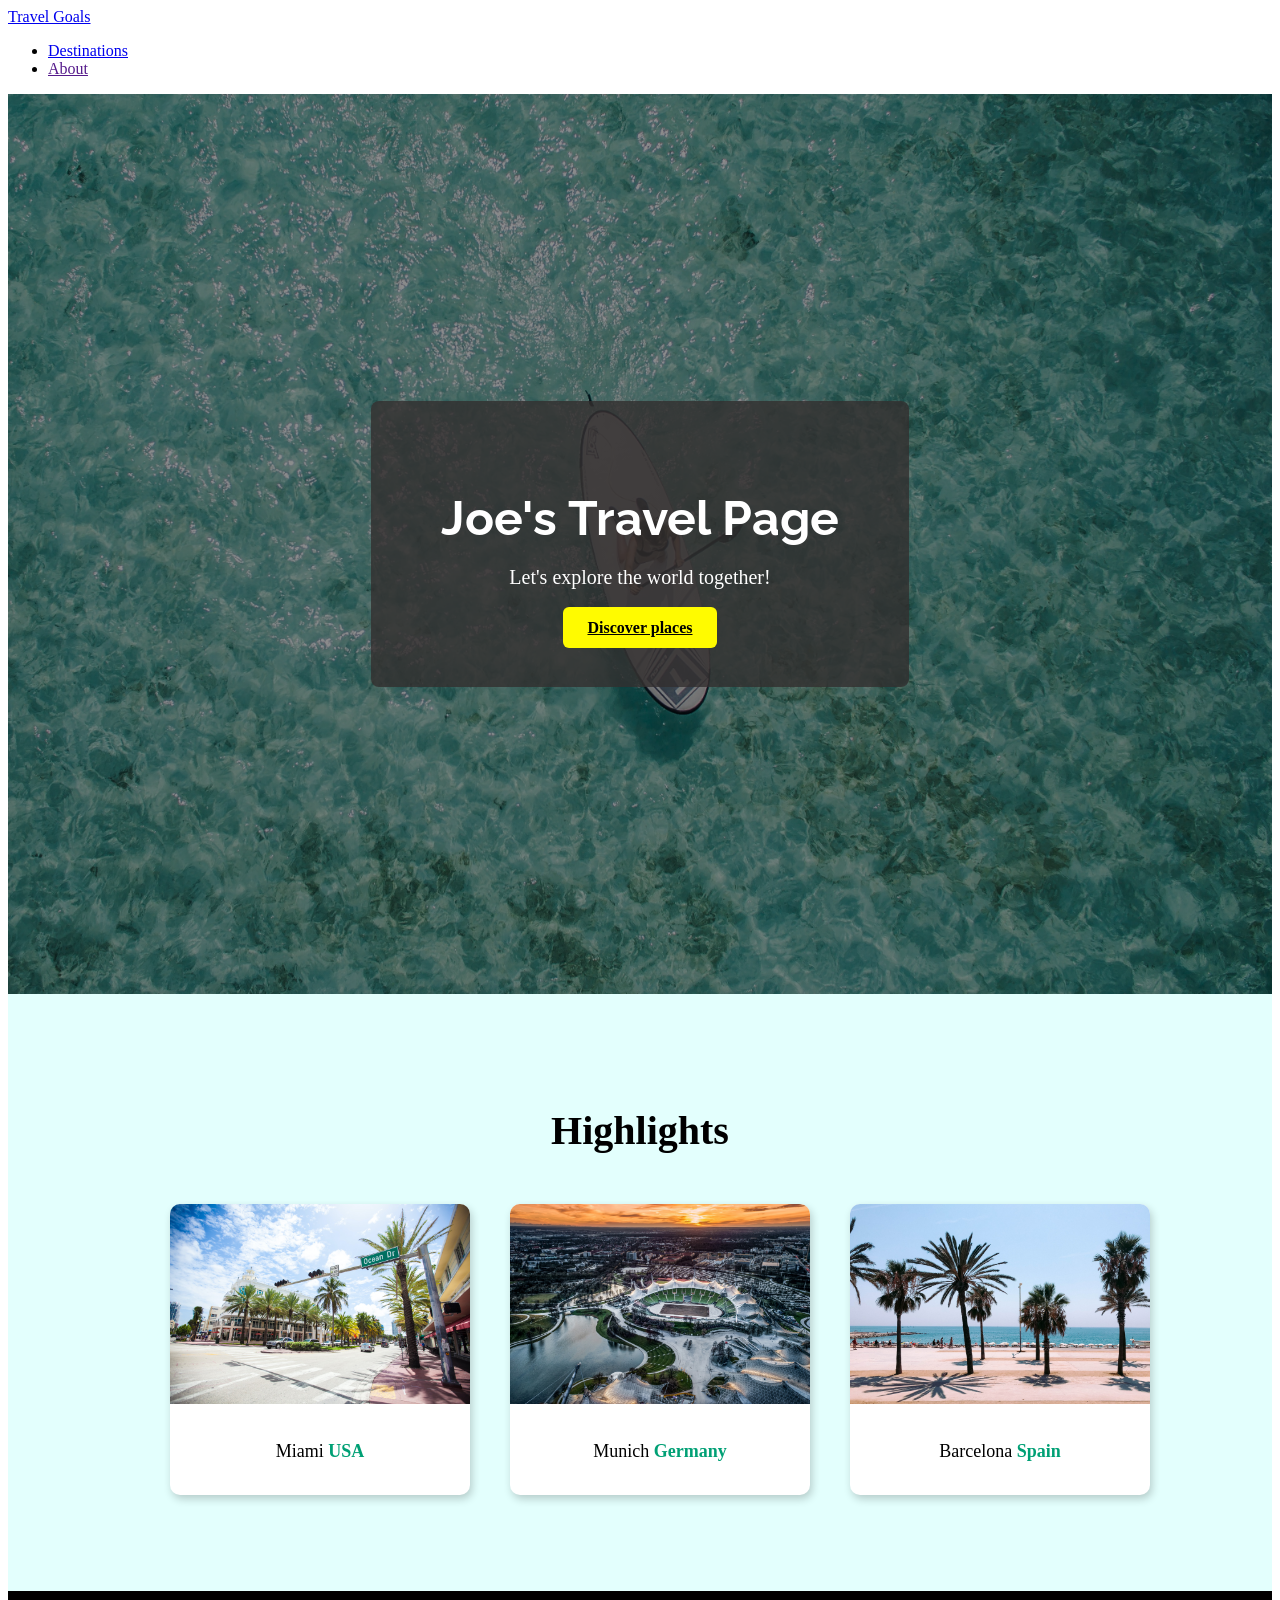
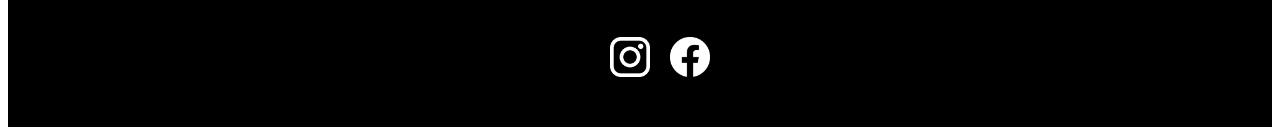
==== TH2/baitap2/index.html @ 8263284f "Initial commit" ====
<!DOCTYPE html>
<html lang="en">
  <head>
    <meta charset="UTF-8" />
    <link
      href="https://fonts.googleapis.com/css2?family=Raleway:wght@700&family=Oleo+Script:wght@700&family=Quicksand:wght@300;500&display=swap"
      rel="stylesheet"
    />
    <link rel="stylesheet" href="shared.css" />
    <link rel="stylesheet" href="styles.css" />
    <title>Travel Goals</title>
  </head>
  <body>
    <header>
      <div id="page-logo">
        <a href="/index.html">Travel Goals</a>
      </div>
      <nav>
        <ul>
          <li><a href="/places.html">Destinations</a></li>
          <li><a href="">About</a></li>
        </ul>
      </nav>
    </header>
    <main>
      <section id="hero">
        <div id="hero-content">
          <h1>Joe's Travel Page</h1>
          <p>Let's explore the world together!</p>
          <a href="/places.html">Discover places</a>
        </div>
      </section>
      <section id="highlights">
        <h2>Highlights</h2>
        <ul id="destinations">
          <li class="destination">
            <img
              src="images/places/miami.jpg"
              alt="Miami streets on sunny day"
            />
            <p>Miami <strong>USA</strong></p>
          </li>
          <li class="destination">
            <img
              src="images/places/munich.jpg"
              alt="Munich stadium in winter"
            />
            <p>Munich <strong>Germany</strong></p>
          </li>
          <li class="destination">
            <img
              src="images/places/barcelona.jpg"
              alt="Palm beach in Barcelona"
            />
            <p>Barcelona <strong>Spain</strong></p>
          </li>
        </ul>
      </section>
    </main>
    <footer>
      <ul>
        <li>
          <a href="https://www.instagram.com">
            <img src="images/icons/insta.png" alt="Instagram logo"
          /></a>
        </li>
        <li>
          <a href="https://www.facebook.com">
            <img src="images/icons/facebook.png" alt="Facebook logo"
          /></a>
        </li>
      </ul>
    </footer>
  </body>
</html>
---- TH2/baitap2/styles.css ----
/* HERO SECTION */
#hero {
  height: 100vh;
  background-image: linear-gradient(
      rgba(0, 0, 0, 0.45),
      rgba(0, 0, 0, 0.45)
    ),
    url("images/ocean.jpg");
  background-position: center;
  background-size: cover;

  display: flex;
  justify-content: center;
  align-items: center;
}

#hero-content {
  background-color: rgba(51, 47, 47, 0.8);
  padding: 50px 70px;
  text-align: center;
  border-radius: 8px;
}

#hero-content h1 {
  font-family: "Raleway", sans-serif;
  font-size: 48px;
  color: white;
  margin-bottom: 10px;
}

#hero-content p {
  font-size: 20px;
  color: white;
  margin-bottom: 30px;
}

#hero-content a {
  background-color: rgb(255, 251, 0);
  padding: 12px 24px;
  border-radius: 6px;
  color: black;
  font-weight: bold;
}

#hero-content a:hover {
  background-color: rgb(255, 238, 0);
}

/* HIGHLIGHTS */
#highlights {
  background: rgb(227, 255, 253);
  padding: 80px 0;
}

#highlights h2 {
  text-align: center;
  font-size: 40px;
  margin-bottom: 50px;
}

#destinations {
  display: flex;
  justify-content: center;
  gap: 40px;
}

.destination {
  background: white;
  border-radius: 10px;
  overflow: hidden;
  width: 300px;
  box-shadow: 2px 4px 8px rgba(0, 0, 0, 0.2);
}

.destination img {
  width: 100%;
  height: 200px;
  object-fit: cover;
}

.destination p {
  text-align: center;
  padding: 15px;
  font-size: 18px;
}

.destination strong {
  color: rgb(0, 160, 117);
}

/* FOOTER */
footer {
  background: black;
  padding: 30px;
}

footer ul {
  display: flex;
  justify-content: center;
  gap: 20px;
}

footer img {
  width: 40px;
  height: 40px;
}
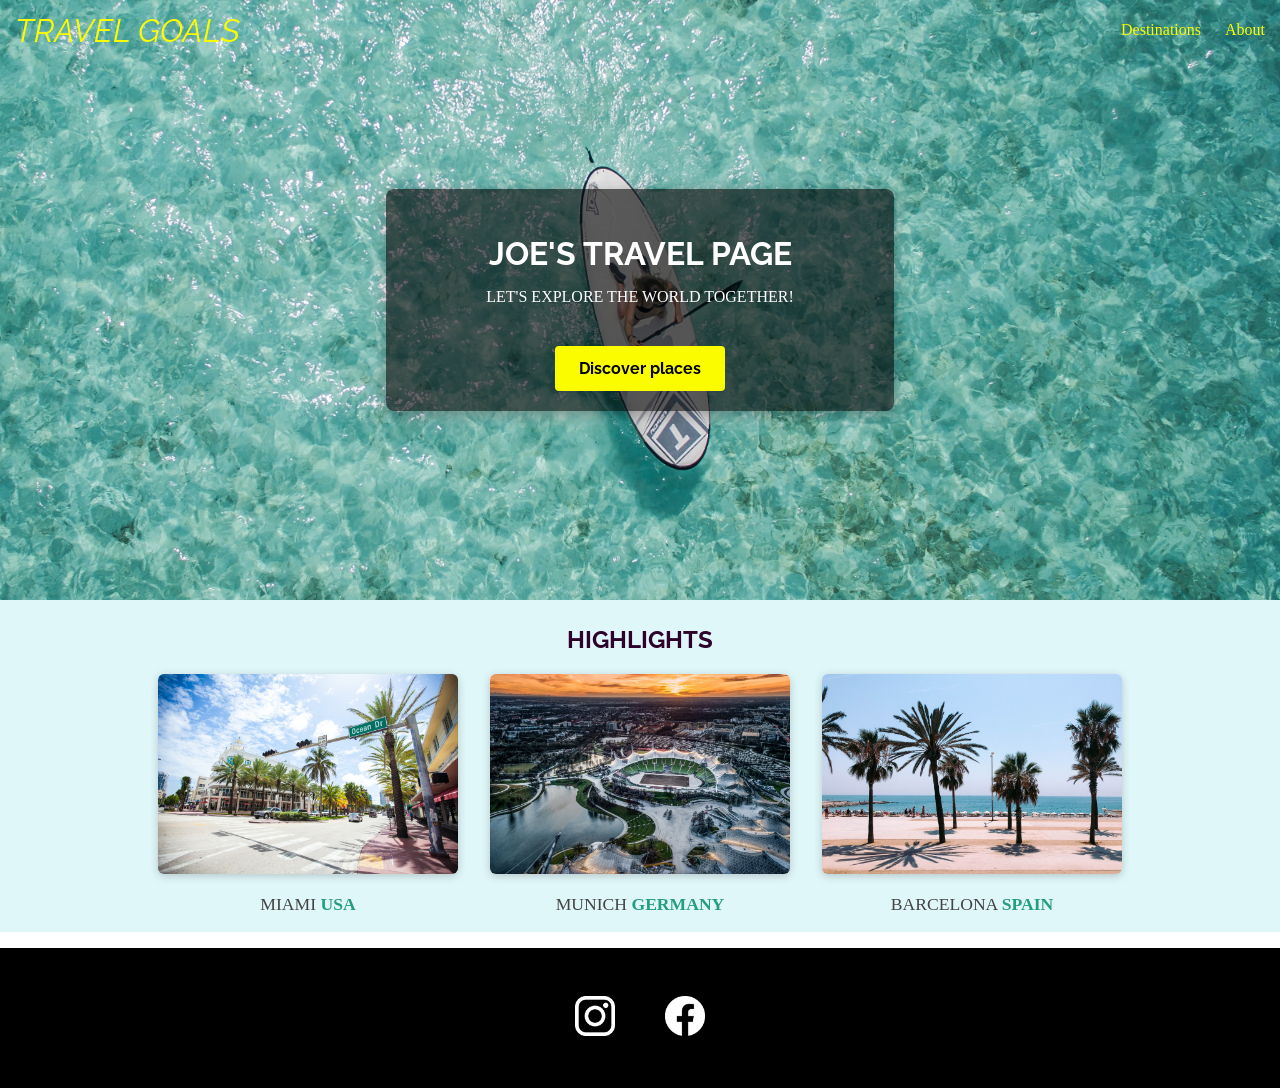
==== commit cd7ce8ba: "Initial commit" ====
--- a/TH2/baitap2/index.html
+++ b/TH2/baitap2/index.html
@@ -1,75 +1,64 @@
 <!DOCTYPE html>
 <html lang="en">
-  <head>
+
+<head>
     <meta charset="UTF-8" />
-    <link
-      href="https://fonts.googleapis.com/css2?family=Raleway:wght@700&family=Oleo+Script:wght@700&family=Quicksand:wght@300;500&display=swap"
-      rel="stylesheet"
-    />
+    <link href="https://fonts.googleapis.com/css2?family=Raleway:wght@700&family=Oleo+Script:wght@700&family=Quicksand:wght@300;500&display=swap"rel="stylesheet"/>
     <link rel="stylesheet" href="shared.css" />
     <link rel="stylesheet" href="styles.css" />
     <title>Travel Goals</title>
-  </head>
-  <body>
+</head>
+
+<body>
     <header>
-      <div id="page-logo">
-        <a href="/index.html">Travel Goals</a>
-      </div>
-      <nav>
-        <ul>
-          <li><a href="/places.html">Destinations</a></li>
-          <li><a href="">About</a></li>
-        </ul>
-      </nav>
+        <div id="page-logo">
+            <a href="/index.html">Travel Goals</a>
+        </div>
+        <nav>
+            <ul>
+                <li><a href="/places.html">Destinations</a></li>
+                <li><a href="">About</a></li>
+            </ul>
+        </nav>
     </header>
     <main>
-      <section id="hero">
-        <div id="hero-content">
-          <h1>Joe's Travel Page</h1>
-          <p>Let's explore the world together!</p>
-          <a href="/places.html">Discover places</a>
-        </div>
-      </section>
-      <section id="highlights">
-        <h2>Highlights</h2>
-        <ul id="destinations">
-          <li class="destination">
-            <img
-              src="images/places/miami.jpg"
-              alt="Miami streets on sunny day"
-            />
-            <p>Miami <strong>USA</strong></p>
-          </li>
-          <li class="destination">
-            <img
-              src="images/places/munich.jpg"
-              alt="Munich stadium in winter"
-            />
-            <p>Munich <strong>Germany</strong></p>
-          </li>
-          <li class="destination">
-            <img
-              src="images/places/barcelona.jpg"
-              alt="Palm beach in Barcelona"
-            />
-            <p>Barcelona <strong>Spain</strong></p>
-          </li>
-        </ul>
-      </section>
+        <section id="hero">
+            <div id="hero-content">
+                <h1>Joe's Travel Page</h1>
+                <p>Let's explore the world together!</p>
+                <a href="/places.html">Discover places</a>
+            </div>
+        </section>
+        <section id="highlights">
+            <h2>Highlights</h2>
+            <ul id="destinations">
+                <li class="destination">
+                    <img src="images/places/miami.jpg" alt="Miami streets on sunny day" />
+                    <p>Miami <strong>USA</strong></p>
+                </li>
+                <li class="destination">
+                    <img src="images/places/munich.jpg" alt="Munich stadium in winter" />
+                    <p>Munich <strong>Germany</strong></p>
+                </li>
+                <li class="destination">
+                    <img src="images/places/barcelona.jpg" alt="Palm beach in Barcelona" />
+                    <p>Barcelona <strong>Spain</strong></p>
+                </li>
+            </ul>
+        </section>
     </main>
     <footer>
-      <ul>
-        <li>
-          <a href="https://www.instagram.com">
-            <img src="images/icons/insta.png" alt="Instagram logo"
-          /></a>
-        </li>
-        <li>
-          <a href="https://www.facebook.com">
-            <img src="images/icons/facebook.png" alt="Facebook logo"
-          /></a>
-        </li>
-      </ul>
+        <ul>
+            <li>
+                <a href="https://www.instagram.com">
+                    <img src="images/icons/insta.png" alt="Instagram logo" /></a>
+            </li>
+            <li>
+                <a href="https://www.facebook.com">
+                    <img src="images/icons/facebook.png" alt="Facebook logo" /></a>
+            </li>
+        </ul>
     </footer>
-  </body>
-</html>
+</body>
+
+</html>
--- a/TH2/baitap2/styles.css
+++ b/TH2/baitap2/styles.css
@@ -1,106 +1,139 @@
-/* HERO SECTION */
+body {
+    margin: 0;
+}
+
+header {
+    font-family: none;
+    position: absolute;
+    left: 0;
+    width: 100%;
+    display: flex;
+    justify-content: space-between;
+    align-items: center;
+    padding: 5px 15px;
+    box-sizing: border-box;
+}
+
+#page-logo a {
+    font-family: Raleway;
+    font-style: italic;
+    color: #FCFC01;
+    font-size: 2rem;
+    text-decoration: none;
+    text-transform: uppercase;
+}
+
+nav ul {
+    list-style: none;
+    display: flex;
+    gap: 1.5rem;
+}
+
+nav a {
+    color: #FCFC01;
+    text-decoration: none;
+    font-weight: 500;
+}
+
+nav a:hover {
+    color: white;
+}
+
+footer {
+    background-color: #000000;
+    padding: 2rem;
+}
+
+footer ul {
+    padding: 0;
+    display: flex;
+    justify-content: center;
+    list-style: none;
+    gap: 50px;
+}
+
+footer img {
+    width: 40px;
+    height: 40px;
+}
+
 #hero {
-  height: 100vh;
-  background-image: linear-gradient(
-      rgba(0, 0, 0, 0.45),
-      rgba(0, 0, 0, 0.45)
-    ),
-    url("images/ocean.jpg");
-  background-position: center;
-  background-size: cover;
-
-  display: flex;
-  justify-content: center;
-  align-items: center;
+    height: 600px;
+    background-image:url(ocean.jpg);
+    background-position: center;
+    background-size: cover;
+    display: flex;
+    justify-content: center;
+    align-items: center;
 }
 
 #hero-content {
-  background-color: rgba(51, 47, 47, 0.8);
-  padding: 50px 70px;
-  text-align: center;
-  border-radius: 8px;
+    background-color: rgba(0, 0, 0, 0.6);
+    color: white;
+    text-align: center;
+    padding: 20px 100px;
+    border-radius: 8px;
+    box-shadow: 0 4px 15px rgba(0,0,0,0.3);
 }
 
 #hero-content h1 {
-  font-family: "Raleway", sans-serif;
-  font-size: 48px;
-  color: white;
-  margin-bottom: 10px;
+    font-family: Raleway;
+    font-size: 2rem;
+    margin-bottom: 1rem;
+    text-transform: uppercase;
 }
 
 #hero-content p {
-  font-size: 20px;
-  color: white;
-  margin-bottom: 30px;
+    text-transform: uppercase;
 }
 
 #hero-content a {
-  background-color: rgb(255, 251, 0);
-  padding: 12px 24px;
-  border-radius: 6px;
-  color: black;
-  font-weight: bold;
+    font-family: Raleway;
+    display: inline-block;
+    margin-top: 1.5rem;
+    padding: 0.8rem 1.5rem;
+    background-color: #FCFC01;
+    color: black;
+    text-decoration: none;
+    font-weight: bold;
+    border-radius: 4px;
 }
 
-#hero-content a:hover {
-  background-color: rgb(255, 238, 0);
-}
-
-/* HIGHLIGHTS */
 #highlights {
-  background: rgb(227, 255, 253);
-  padding: 80px 0;
+    padding-top: 5px;
+    background-color: #e0f7fa;
+    text-align: center;
 }
 
 #highlights h2 {
-  text-align: center;
-  font-size: 40px;
-  margin-bottom: 50px;
+    font-family: Raleway;
+    color: #2e022b;
+    text-transform: uppercase;
 }
 
 #destinations {
-  display: flex;
-  justify-content: center;
-  gap: 40px;
-}
-
-.destination {
-  background: white;
-  border-radius: 10px;
-  overflow: hidden;
-  width: 300px;
-  box-shadow: 2px 4px 8px rgba(0, 0, 0, 0.2);
+    text-transform: uppercase;
+    display: flex;
+    justify-content: center;
+    list-style: none;
+    gap: 2rem;
+    padding: 0;
 }
 
 .destination img {
-  width: 100%;
-  height: 200px;
-  object-fit: cover;
+    width: 300px;
+    height: 200px;
+    object-fit: cover;
+    border-radius: 6px;
+    box-shadow: 0 2px 8px rgba(0,0,0,0.2);
 }
 
 .destination p {
-  text-align: center;
-  padding: 15px;
-  font-size: 18px;
+    margin-top: 1rem;
+    font-size: 1.1rem;
+    color: #444;
 }
 
 .destination strong {
-  color: rgb(0, 160, 117);
+    color: #259d81;
 }
-
-/* FOOTER */
-footer {
-  background: black;
-  padding: 30px;
-}
-
-footer ul {
-  display: flex;
-  justify-content: center;
-  gap: 20px;
-}
-
-footer img {
-  width: 40px;
-  height: 40px;
-}
